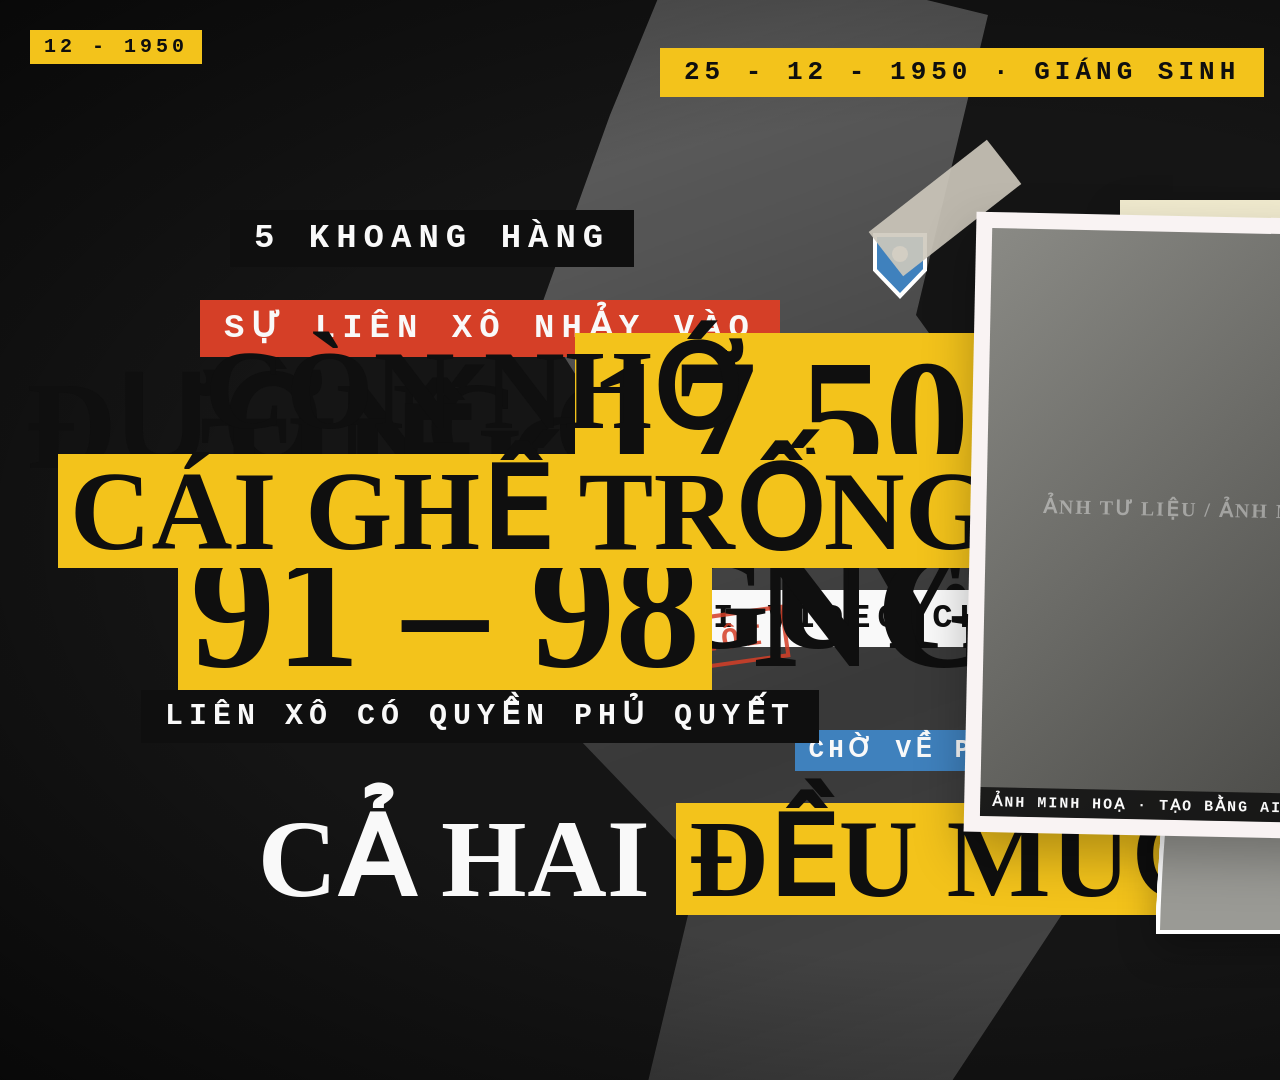
==== skills-v2/explained-history-chronicle/template/index.html @ 1d5fe41f "skills-v2: add explained-history-chronicle (light-paper 16:9 history documentary) + Barlow Condensed" ====
<!doctype html>
<html lang="vi"><head><meta charset="utf-8"><title>history chronicle explainer</title>
<script src="assets/gsap.min.js"></script>
<style>
@font-face{font-family:"Barlow Cond";font-weight:700;src:url(assets/fonts/BarlowCondensed-Bold.ttf)}
@font-face{font-family:"Barlow Cond";font-weight:800;src:url(assets/fonts/BarlowCondensed-ExtraBold.ttf)}
@font-face{font-family:"Plex Mono";font-weight:700;src:url(assets/fonts/IBMPlexMono-Bold.ttf)}
@font-face{font-family:"Plex Mono";font-weight:400;src:url(assets/fonts/IBMPlexMono-Regular.ttf)}
:root{--paper:#E1E1DB;--yel:#F3C31B;--ink:#0F0F0F;--white:#F9F9F9;--red:#D53F27;--redmap:#990303;--blue:#3F81BD;--tape:#CFC9BD;--poly:#F9F3F3;--cream:#F1EBCF;--mapbg:#151515}
*{box-sizing:border-box;margin:0}
html,body{width:1920px;height:1080px;overflow:hidden;background:#000;font-family:"Barlow Cond",sans-serif}
#root{position:relative;width:1920px;height:1080px;overflow:hidden;background:var(--paper)}
.page{position:absolute;inset:0}
.mono{font-family:"Plex Mono","Courier New",monospace;font-weight:700;text-transform:uppercase}
/* nền giấy: đa giác mờ rất nhẹ, không viền */
#paper svg,.mapbg svg{position:absolute;inset:0;width:1920px;height:1080px}
.mapbg{position:absolute;inset:0;background:var(--mapbg)}
.mapbg:after{content:"";position:absolute;inset:0;background:radial-gradient(ellipse at 50% 50%,transparent 55%,rgba(0,0,0,.6))}
.mapph{position:absolute;left:340px;top:-60px;width:900px;height:1250px;background:linear-gradient(160deg,#747474,#3d3d3d 60%,#555);clip-path:polygon(38% 0,72% 6%,64% 30%,78% 44%,70% 58%,82% 76%,60% 100%,34% 92%,40% 74%,24% 62%,36% 46%,22% 30%,30% 14%);filter:blur(7px);opacity:.9}
.mapph.dark{background:#2a2a2a}
/* chữ */
.h{font-family:"Barlow Cond";font-weight:800;text-transform:uppercase;line-height:1.08;color:var(--ink);letter-spacing:.5px}
.h.white{color:var(--white)}
.hl{background:var(--yel);padding:0 12px;margin:0 -2px;display:inline-block;line-height:1.02}
.tag{display:inline-block;font-size:34px;letter-spacing:7px;padding:10px 24px;line-height:1.1}
.tag.k{background:var(--ink);color:var(--white)}
.tag.w{background:var(--white);color:var(--ink)}
.tag.y{background:var(--yel);color:var(--ink)}
.tag.r{background:var(--red);color:var(--white)}
.tag.b{background:var(--blue);color:var(--white)}
.tag.s{font-size:20px;letter-spacing:4px;padding:6px 14px}
.lbl{position:absolute;background:var(--white);color:var(--ink);font-size:15px;letter-spacing:2px;padding:3px 9px}
/* ảnh polaroid dán băng keo */
.pol{position:absolute;background:var(--poly);padding:16px;box-shadow:0 22px 50px rgba(0,0,0,.28)}
.pol .im{position:relative;width:100%;height:100%;background:linear-gradient(135deg,#8a8a85,#2c2c2a);overflow:hidden}
.pol .im:before{content:"ẢNH TƯ LIỆU / ẢNH MINH HOẠ — THAY BẰNG ẢNH THẬT";position:absolute;left:0;right:0;top:45%;text-align:center;font:700 20px "Plex Mono";letter-spacing:2px;color:rgba(255,255,255,.4);padding:0 30px}
.pol .cp{position:absolute;left:0;bottom:0;background:rgba(15,15,15,.85);color:var(--white);font-size:15px;letter-spacing:2px;padding:5px 12px}
.tp{position:absolute;width:150px;height:56px;background:var(--tape);opacity:.9}
/* thẻ ghi chú kem, checklist, dấu mộc */
.note{position:absolute;background:var(--cream);color:#2b2a22;padding:20px 26px;box-shadow:0 14px 34px rgba(0,0,0,.25);width:420px}
.note .t{font-size:22px;letter-spacing:3px;text-align:center;border-bottom:2px solid #2b2a22;padding-bottom:8px}
.note .b{font:400 20px/1.5 "Plex Mono";margin-top:12px}
.chk{position:absolute;font-size:26px;letter-spacing:3px;color:var(--ink)}
.chk div{margin:14px 0;display:flex;align-items:center;gap:16px}
.chk i{display:inline-block;width:26px;height:26px;border:3px solid var(--red);position:relative}
.chk i.x:before,.chk i.x:after{content:"";position:absolute;left:-3px;top:10px;width:26px;height:3px;background:var(--red)}
.chk i.x:before{transform:rotate(45deg)}.chk i.x:after{transform:rotate(-45deg)}
.stamp{position:absolute;border:4px solid var(--red);color:var(--red);font-size:30px;letter-spacing:5px;padding:4px 16px;transform:rotate(-8deg);opacity:.85}
/* chân dung cắt, viền trắng */
.cut{position:absolute;filter:drop-shadow(0 0 0 #fff) drop-shadow(4px 0 0 #fff) drop-shadow(-4px 0 0 #fff) drop-shadow(0 4px 0 #fff) drop-shadow(0 -4px 0 #fff) drop-shadow(0 14px 18px rgba(0,0,0,.3))}
.cname{position:absolute;font-size:16px;letter-spacing:2px;background:var(--white);color:var(--ink);padding:3px 10px}
.bignum{font-family:"Barlow Cond";font-weight:800;font-size:150px;line-height:1.05;color:var(--ink);text-transform:uppercase}
</style></head><body>
<div id="root" data-composition-id="root" data-start="0" data-duration="42" data-width="1920" data-height="1080">

  <div id="paper" class="page clip" data-start="0" data-duration="42" data-track-index="0">
    <svg viewBox="0 0 1920 1080" preserveAspectRatio="none"><g fill="#d6d6cf" opacity=".5" style="filter:blur(10px)">
      <polygon points="80,120 380,60 460,300 160,360"/><polygon points="760,40 1060,110 980,380 700,300"/><polygon points="1400,160 1720,60 1840,330 1480,400"/>
      <polygon points="200,640 520,560 620,860 260,940"/><polygon points="900,700 1240,640 1320,980 960,1040"/><polygon points="1560,640 1840,700 1760,1000 1500,940"/></g>
      <g fill="#ececE7" opacity=".6" style="filter:blur(12px)"><polygon points="420,380 700,420 620,640 380,600"/><polygon points="1180,300 1460,380 1380,600 1140,520"/><polygon points="60,420 220,400 260,560 90,580"/></g></svg>
  </div>

  <!-- P1 0-6: polaroid trái + nhãn ngày + số lớn có nền vàng -->
  <div id="p1" class="page clip" data-start="0" data-duration="6" data-track-index="1">
    <div class="tp" style="left:35px;top:210px;transform:rotate(-38deg)"></div>
    <div class="pol" id="p1p" style="left:130px;top:230px;width:850px;height:710px;transform:rotate(-1.4deg)"><div class="im"><div class="cp mono">TRÊN TÀU MEREDITH VICTORY 12-1950 · HẢI QUÂN MỸ</div></div></div>
    <div class="tp" style="left:880px;top:810px;width:170px;transform:rotate(-40deg)"></div>
    <div class="tag y mono" id="p1t" style="position:absolute;left:1120px;top:400px"></div>
    <div class="bignum" id="p1n" style="position:absolute;left:1100px;top:480px">~<span class="hl">7.158</span> NGƯỜI</div>
  </div>

  <!-- P2 6-12: trang bản đồ — vùng đỏ, ghim xanh, đường chấm, tiêu đề cuối khung -->
  <div id="p2" class="page clip" data-start="6" data-duration="6" data-track-index="1">
    <div class="mapbg"><div class="mapph"></div>
      <svg viewBox="0 0 1920 1080">
        <polygon id="p2red" points="1010,330 1190,300 1250,420 1180,540 1060,560 980,460" fill="#990303" opacity="1"/>
        <defs><mask id="p2m"><path id="p2mp" d="M900 290 C905 360 888 460 880 640" fill="none" stroke="#fff" stroke-width="30" pathLength="1" stroke-dasharray="1" stroke-dashoffset="1"/></mask></defs>
        <path d="M900 290 C905 360 888 460 880 640" fill="none" stroke="#dfeeff" stroke-width="7" stroke-linecap="round" stroke-dasharray="0.1 18" mask="url(#p2m)"/>
      </svg>
      <svg id="p2pin" style="position:absolute;left:870px;top:230px;width:60px;height:70px" viewBox="0 0 60 70"><path d="M5 5 H55 V40 L30 66 L5 40Z" fill="#3F81BD" stroke="#fff" stroke-width="4"/><circle cx="30" cy="24" r="8" fill="#fff"/></svg>
    </div>
    <div class="tag y mono s" style="position:absolute;left:30px;top:30px">12 - 1950</div>
    <div class="tag y mono" id="p2t" style="position:absolute;left:660px;top:48px;font-size:26px;letter-spacing:5px">25 - 12 - 1950 · GIÁNG SINH</div>
    <div class="lbl mono" style="left:1040px;top:410px">HƯNG NAM</div>
    <div class="h white" id="p2h" style="position:absolute;left:0;right:0;text-align:center;top:800px;font-size:110px">CẢ HAI <span class="hl" style="color:var(--ink)">ĐỀU MUỐN ĐÁNH</span></div>
  </div>

  <!-- P3 12-18: câu hỏi giữa trang -->
  <div id="p3" class="page clip" data-start="12" data-duration="6" data-track-index="1">
    <div class="h" id="p3h" style="position:absolute;left:0;right:0;text-align:center;top:360px;font-size:124px">ĐƯỜNG CHIA ĐÔI <span class="hl">TỪ ĐÂU RA</span> ?</div>
    <div style="position:absolute;left:0;right:0;text-align:center;top:590px"><span class="tag w mono" id="p3s">XEM LẠI VIDEO CHIẾN TRANH LẠNH</span></div>
  </div>

  <!-- P4 18-24: checklist + dấu mộc + thẻ ghi chú kem -->
  <div id="p4" class="page clip" data-start="18" data-duration="6" data-track-index="1">
    <div style="position:absolute;left:230px;top:210px"><span class="tag k mono" id="p4t">5 KHOANG HÀNG</span></div>
    <div class="note" id="p4n" style="left:1120px;top:200px"><div class="t mono">LỆNH CỦA LARUE</div><div class="b">Dỡ gần hết hàng xuống.<br>Nhận nhiều người nhất có thể.</div></div>
    <div class="chk mono" id="p4c" style="left:300px;top:500px"><div><i class="x" id="p4c1"></i>THỨC ĂN</div><div><i class="x" id="p4c2"></i>NƯỚC SẠCH</div><div><i class="x" id="p4c3"></i>BÁC SĨ</div></div>
    <div class="stamp mono" id="p4s" style="left:560px;top:620px">THỦY LÔI</div>
  </div>

  <!-- P5 24-30: chân dung cắt + nhãn đỏ + tiêu đề + ghi chú -->
  <div id="p5" class="page clip" data-start="24" data-duration="6" data-track-index="1">
    <svg id="p5c" class="cut" style="left:1150px;top:170px" width="520" height="760" viewBox="0 0 520 760"><path d="M260 60 C340 60 380 130 372 210 C366 270 330 300 330 340 C440 370 500 440 510 760 H10 C20 440 80 370 190 340 C190 300 154 270 148 210 C140 130 180 60 260 60Z" fill="#9a9a95"/></svg>
    <div class="cname mono" style="left:1290px;top:900px">STALIN</div>
    <div style="position:absolute;left:200px;top:300px"><span class="tag r mono" id="p5t">SỰ LIÊN XÔ NHẢY VÀO</span></div>
    <div class="h" id="p5h" style="position:absolute;left:200px;top:390px;font-size:132px">THẾ CHIẾN 3 ·<br><span class="hl">BOM</span> NGUYÊN TỬ</div>
  </div>

  <!-- P6 30-36: hai con số lớn + nhãn xanh -->
  <div id="p6" class="page clip" data-start="30" data-duration="6" data-track-index="1">
    <div class="bignum" id="p6a" style="position:absolute;left:0;right:0;text-align:center;top:330px;font-size:170px"><span class="hl">17.500</span> XE</div>
    <div class="bignum" id="p6b" style="position:absolute;left:0;right:0;text-align:center;top:520px;font-size:170px"><span class="hl">91 – 98</span> NGHÌN DÂN</div>
    <div style="position:absolute;left:0;right:0;text-align:center;top:730px"><span class="tag b mono s" id="p6t" style="font-size:26px">CHỜ VỀ PHÍA NAM</span></div>
  </div>

  <!-- P7 36-42: tiêu đề trái + polaroid phải -->
  <div id="p7" class="page clip" data-start="36" data-duration="6" data-track-index="1">
    <div class="h" id="p7h" style="position:absolute;left:60px;top:330px;width:840px;text-align:center;font-size:112px;white-space:nowrap">CÒN NHỚ<br><span class="hl">CÁI GHẾ TRỐNG</span> ?</div>
    <div style="position:absolute;left:60px;top:690px;width:840px;text-align:center"><span class="tag k mono" id="p7t" style="font-size:30px;letter-spacing:6px">LIÊN XÔ CÓ QUYỀN PHỦ QUYẾT</span></div>
    <div class="tp" style="left:870px;top:180px;transform:rotate(-38deg)"></div>
    <div class="pol" id="p7p" style="left:970px;top:220px;width:800px;height:620px;transform:rotate(1.2deg)"><div class="im"><div class="cp mono">ẢNH MINH HOẠ · TẠO BẰNG AI</div></div></div>
    <div class="tp" style="left:1620px;top:800px;transform:rotate(-40deg)"></div>
  </div>

  <audio id="s1" src="assets/sfx_whoosh.wav" data-start="0.3" data-duration="0.8" data-track-index="10" data-volume="0.35"></audio>
  <audio id="s2" src="assets/sfx_ping.wav" data-start="7" data-duration="0.6" data-track-index="11" data-volume="0.35"></audio>
  <audio id="s3" src="assets/sfx_click.wav" data-start="19.2" data-duration="0.2" data-track-index="12" data-volume="0.3"></audio>
  <audio id="s4" src="assets/sfx_hit.wav" data-start="32" data-duration="1.5" data-track-index="13" data-volume="0.4"></audio>
</div>
<script>
/* nhãn gõ từng chữ: giữ nguyên chữ gốc để lint/snapshot đọc được */
function typeInit(id,text){const el=document.getElementById(id);el.textContent="";[...text].forEach(c=>{const s=document.createElement("span");s.textContent=c;el.appendChild(s)});return[...el.children]}
const TXT={p1t:"SÁNG 23 - 12 - 1950"};
const p1t=typeInit("p1t",TXT.p1t);
const tl=gsap.timeline({paused:true});
const fadeIn=(sel,t,d=.25)=>tl.from(sel,{opacity:0,duration:d},t);
const rise=(sel,t,y=34,d=.5)=>tl.from(sel,{y,opacity:0,duration:d,ease:"power3.out"},t);
/* P1 */
tl.from("#p1p",{x:-160,rotation:-5,opacity:0,duration:.7,ease:"power3.out"},.15)
  .from("#p1 .tp",{scale:0,opacity:0,duration:.3,stagger:.12},.7)
  .from(p1t,{opacity:0,duration:.01,stagger:.045},.9)
  .from("#p1n",{x:60,opacity:0,duration:.55,ease:"power3.out"},1.7);
/* P2 */
fadeIn("#p2 .mapbg",6,.3);
tl.from("#p2red",{opacity:0,duration:.5},6.6).to("#p2red",{opacity:.5,duration:1.2},7.4)
  .from("#p2pin",{y:-30,opacity:0,duration:.4,ease:"back.out(2)"},7.2)
  .to("#p2mp",{strokeDashoffset:0,duration:1.4,ease:"power1.inOut"},7.5)
  .from("#p2 .tag.y.s,#p2t",{opacity:0,duration:.3},6.4).from("#p2 .lbl",{opacity:0,duration:.3},8)
  .from("#p2h",{y:40,opacity:0,duration:.5,ease:"power3.out"},9);
/* P3 */
rise("#p3h",12.2,36);tl.from("#p3s",{opacity:0,scale:.9,duration:.4,ease:"power2.out"},13.2);
/* P4 */
tl.from("#p4t",{opacity:0,x:-30,duration:.4},18.2).from("#p4n",{opacity:0,y:-30,rotation:2,duration:.5,ease:"power3.out"},18.6)
  .from("#p4c",{opacity:0,duration:.3},19.2)
  .from("#p4c1,#p4c2,#p4c3",{scale:0,duration:.25,stagger:.5,ease:"back.out(2.5)"},19.6)
  .from("#p4s",{scale:2.2,opacity:0,duration:.25,ease:"power4.in"},21.6);
/* P5 */
tl.from("#p5c",{x:120,opacity:0,duration:.6,ease:"power3.out"},24.2).from("#p5 .cname",{opacity:0,duration:.3},24.8)
  .from("#p5t",{opacity:0,x:-30,duration:.4},24.5).from("#p5h",{y:40,opacity:0,duration:.55,ease:"power3.out"},25);
/* P6 */
rise("#p6a",30.2,40);rise("#p6b",31.1,40);tl.from("#p6t",{opacity:0,scale:.9,duration:.35},32.2);
/* P7 */
rise("#p7h",36.2,36);tl.from("#p7t",{opacity:0,duration:.4},37.2)
  .from("#p7p",{x:140,rotation:5,opacity:0,duration:.65,ease:"power3.out"},36.3).from("#p7 .tp",{scale:0,opacity:0,duration:.3,stagger:.12},36.9);
window.__timelines=window.__timelines||{};window.__timelines["root"]=tl;
</script></body></html>
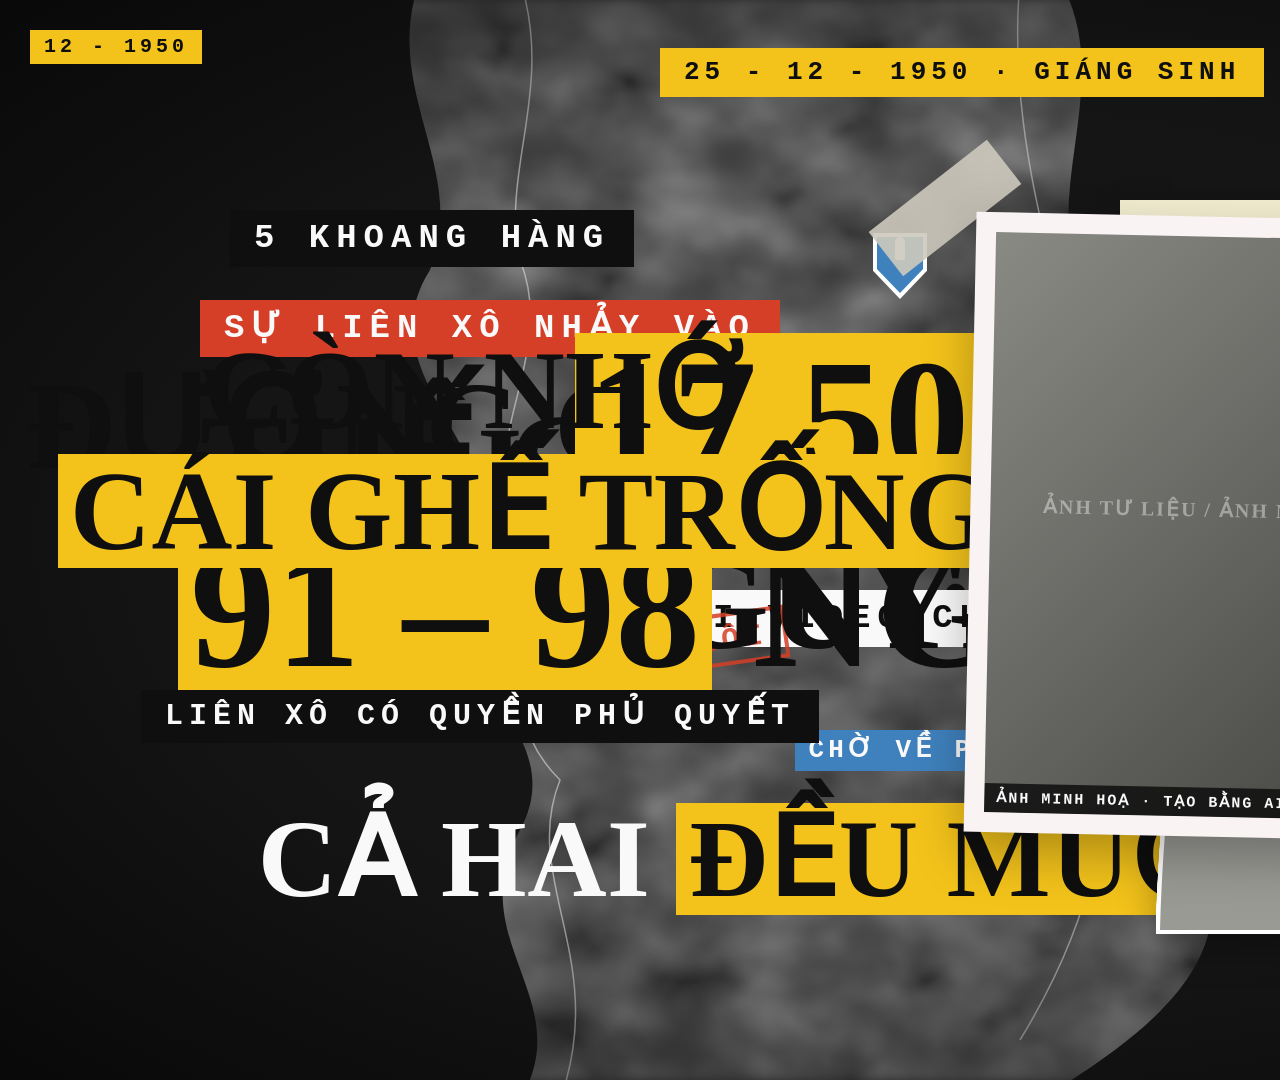
==== commit 73643ce7: "explained-history-chronicle: match reference background/map/polaroid, add image-prompts.md, document" ====
--- a/skills-v2/explained-history-chronicle/template/index.html
+++ b/skills-v2/explained-history-chronicle/template/index.html
@@ -16,8 +16,8 @@
 #paper svg,.mapbg svg{position:absolute;inset:0;width:1920px;height:1080px}
 .mapbg{position:absolute;inset:0;background:var(--mapbg)}
 .mapbg:after{content:"";position:absolute;inset:0;background:radial-gradient(ellipse at 50% 50%,transparent 55%,rgba(0,0,0,.6))}
-.mapph{position:absolute;left:340px;top:-60px;width:900px;height:1250px;background:linear-gradient(160deg,#747474,#3d3d3d 60%,#555);clip-path:polygon(38% 0,72% 6%,64% 30%,78% 44%,70% 58%,82% 76%,60% 100%,34% 92%,40% 74%,24% 62%,36% 46%,22% 30%,30% 14%);filter:blur(7px);opacity:.9}
-.mapph.dark{background:#2a2a2a}
+
+
 /* chữ */
 .h{font-family:"Barlow Cond";font-weight:800;text-transform:uppercase;line-height:1.08;color:var(--ink);letter-spacing:.5px}
 .h.white{color:var(--white)}
@@ -31,7 +31,7 @@
 .tag.s{font-size:20px;letter-spacing:4px;padding:6px 14px}
 .lbl{position:absolute;background:var(--white);color:var(--ink);font-size:15px;letter-spacing:2px;padding:3px 9px}
 /* ảnh polaroid dán băng keo */
-.pol{position:absolute;background:var(--poly);padding:16px;box-shadow:0 22px 50px rgba(0,0,0,.28)}
+.pol{position:absolute;background:var(--poly);padding:20px;box-shadow:0 22px 50px rgba(0,0,0,.28)}
 .pol .im{position:relative;width:100%;height:100%;background:linear-gradient(135deg,#8a8a85,#2c2c2a);overflow:hidden}
 .pol .im:before{content:"ẢNH TƯ LIỆU / ẢNH MINH HOẠ — THAY BẰNG ẢNH THẬT";position:absolute;left:0;right:0;top:45%;text-align:center;font:700 20px "Plex Mono";letter-spacing:2px;color:rgba(255,255,255,.4);padding:0 30px}
 .pol .cp{position:absolute;left:0;bottom:0;background:rgba(15,15,15,.85);color:var(--white);font-size:15px;letter-spacing:2px;padding:5px 12px}
@@ -54,16 +54,13 @@
 <div id="root" data-composition-id="root" data-start="0" data-duration="42" data-width="1920" data-height="1080">
 
   <div id="paper" class="page clip" data-start="0" data-duration="42" data-track-index="0">
-    <svg viewBox="0 0 1920 1080" preserveAspectRatio="none"><g fill="#d6d6cf" opacity=".5" style="filter:blur(10px)">
-      <polygon points="80,120 380,60 460,300 160,360"/><polygon points="760,40 1060,110 980,380 700,300"/><polygon points="1400,160 1720,60 1840,330 1480,400"/>
-      <polygon points="200,640 520,560 620,860 260,940"/><polygon points="900,700 1240,640 1320,980 960,1040"/><polygon points="1560,640 1840,700 1760,1000 1500,940"/></g>
-      <g fill="#ececE7" opacity=".6" style="filter:blur(12px)"><polygon points="420,380 700,420 620,640 380,600"/><polygon points="1180,300 1460,380 1380,600 1140,520"/><polygon points="60,420 220,400 260,560 90,580"/></g></svg>
+    <svg id="shards" viewBox="0 0 1920 1080" preserveAspectRatio="none"></svg>
   </div>
 
   <!-- P1 0-6: polaroid trái + nhãn ngày + số lớn có nền vàng -->
   <div id="p1" class="page clip" data-start="0" data-duration="6" data-track-index="1">
     <div class="tp" style="left:35px;top:210px;transform:rotate(-38deg)"></div>
-    <div class="pol" id="p1p" style="left:130px;top:230px;width:850px;height:710px;transform:rotate(-1.4deg)"><div class="im"><div class="cp mono">TRÊN TÀU MEREDITH VICTORY 12-1950 · HẢI QUÂN MỸ</div></div></div>
+    <div class="pol" id="p1p" style="left:120px;top:230px;width:862px;height:688px;transform:rotate(-1deg)"><div class="im"><div class="cp mono">TRÊN TÀU MEREDITH VICTORY 12-1950 · HẢI QUÂN MỸ</div></div></div>
     <div class="tp" style="left:880px;top:810px;width:170px;transform:rotate(-40deg)"></div>
     <div class="tag y mono" id="p1t" style="position:absolute;left:1120px;top:400px"></div>
     <div class="bignum" id="p1n" style="position:absolute;left:1100px;top:480px">~<span class="hl">7.158</span> NGƯỜI</div>
@@ -71,13 +68,27 @@
 
   <!-- P2 6-12: trang bản đồ — vùng đỏ, ghim xanh, đường chấm, tiêu đề cuối khung -->
   <div id="p2" class="page clip" data-start="6" data-duration="6" data-track-index="1">
-    <div class="mapbg"><div class="mapph"></div>
-      <svg viewBox="0 0 1920 1080">
+    <div class="mapbg">
+      <svg viewBox="0 0 1920 1080" style="position:absolute;inset:0">
+        <defs>
+          <filter id="relief" x="0" y="0" width="100%" height="100%">
+            <feTurbulence type="fractalNoise" baseFrequency="0.011 0.016" numOctaves="5" seed="7" result="n"/>
+            <feColorMatrix in="n" type="matrix" values="0 0 0 0 0.62  0 0 0 0 0.62  0 0 0 0 0.62  2.2 0 0 0 -0.55" result="a"/>
+            <feColorMatrix in="n" type="matrix" values="1.6 0 0 0 -0.35  1.6 0 0 0 -0.35  1.6 0 0 0 -0.35  0 0 0 1 0" result="g"/>
+            <feComposite in="g" in2="SourceAlpha" operator="in" result="gl"/>
+            <feGaussianBlur in="gl" stdDeviation="4"/>
+          </filter>
+          <clipPath id="land"><path d="M420 -20 L1060 -20 C1120 90 1030 200 1090 310 C1160 420 1130 480 1180 570 C1230 660 1150 780 1210 880 C1230 980 1120 1050 1040 1100 L520 1100 C580 1000 460 940 520 830 C580 720 400 660 470 560 C530 460 360 380 430 270 C470 170 380 90 420 -20Z"/></clipPath>
+        </defs>
+        <g clip-path="url(#land)"><rect width="1920" height="1080" fill="#383838"/><rect width="1920" height="1080" filter="url(#relief)" opacity=".5"/></g>
+        <path d="M520 -20 C555 90 500 170 520 260 C560 360 470 440 520 540 C560 640 480 700 560 780 C520 880 610 960 560 1100" fill="none" stroke="#e8e8e8" stroke-width="1.5" opacity=".55"/>
+        <path d="M1020 -20 C1000 200 1110 400 1120 560 C1100 760 1130 860 1020 1040" fill="none" stroke="#e8e8e8" stroke-width="1.5" opacity=".45"/>
+        <path d="M540 520 L1120 540" fill="none" stroke="#e8e8e8" stroke-width="1" opacity=".35"/>
         <polygon id="p2red" points="1010,330 1190,300 1250,420 1180,540 1060,560 980,460" fill="#990303" opacity="1"/>
         <defs><mask id="p2m"><path id="p2mp" d="M900 290 C905 360 888 460 880 640" fill="none" stroke="#fff" stroke-width="30" pathLength="1" stroke-dasharray="1" stroke-dashoffset="1"/></mask></defs>
         <path d="M900 290 C905 360 888 460 880 640" fill="none" stroke="#dfeeff" stroke-width="7" stroke-linecap="round" stroke-dasharray="0.1 18" mask="url(#p2m)"/>
       </svg>
-      <svg id="p2pin" style="position:absolute;left:870px;top:230px;width:60px;height:70px" viewBox="0 0 60 70"><path d="M5 5 H55 V40 L30 66 L5 40Z" fill="#3F81BD" stroke="#fff" stroke-width="4"/><circle cx="30" cy="24" r="8" fill="#fff"/></svg>
+      <svg id="p2pin" style="position:absolute;left:870px;top:230px;width:60px;height:70px" viewBox="0 0 60 70"><path d="M5 5 H55 V40 L30 66 L5 40Z" fill="#3F81BD" stroke="#fff" stroke-width="4"/><rect x="25" y="14" width="10" height="16" rx="2" fill="#fff"/><circle cx="30" cy="12" r="5" fill="#fff"/></svg>
     </div>
     <div class="tag y mono s" style="position:absolute;left:30px;top:30px">12 - 1950</div>
     <div class="tag y mono" id="p2t" style="position:absolute;left:660px;top:48px;font-size:26px;letter-spacing:5px">25 - 12 - 1950 · GIÁNG SINH</div>
@@ -129,6 +140,9 @@
   <audio id="s4" src="assets/sfx_hit.wav" data-start="32" data-duration="1.5" data-track-index="13" data-volume="0.4"></audio>
 </div>
 <script>
+/* nền giấy: mảnh đa giác sắc cạnh, chồng nhau, độ tương phản ±3–7% (mẫu có 60–90 mảnh, đổi seed mỗi vài trang) */
+function shards(seed,n){let s=seed;const r=()=>{s=(s*1664525+1013904223)%4294967296;return s/4294967296};const g=document.getElementById("shards");let h="";for(let i=0;i<n;i++){const cx=r()*1920,cy=r()*1080,sz=70+r()*260,k=3+Math.floor(r()*2);let pts=[];for(let j=0;j<k;j++){const a=(j/k)*6.283+r()*1.1,d=sz*(0.5+r()*0.6);pts.push((cx+Math.cos(a)*d).toFixed(0)+","+(cy+Math.sin(a)*d).toFixed(0))}const light=r()>.45;h+=`<polygon points="${pts.join(" ")}" fill="${light?"#fff":"#000"}" opacity="${(light?0.03+r()*.05:0.012+r()*.022).toFixed(3)}"/>`}g.innerHTML=h}
+shards(20260101,70);
 /* nhãn gõ từng chữ: giữ nguyên chữ gốc để lint/snapshot đọc được */
 function typeInit(id,text){const el=document.getElementById(id);el.textContent="";[...text].forEach(c=>{const s=document.createElement("span");s.textContent=c;el.appendChild(s)});return[...el.children]}
 const TXT={p1t:"SÁNG 23 - 12 - 1950"};
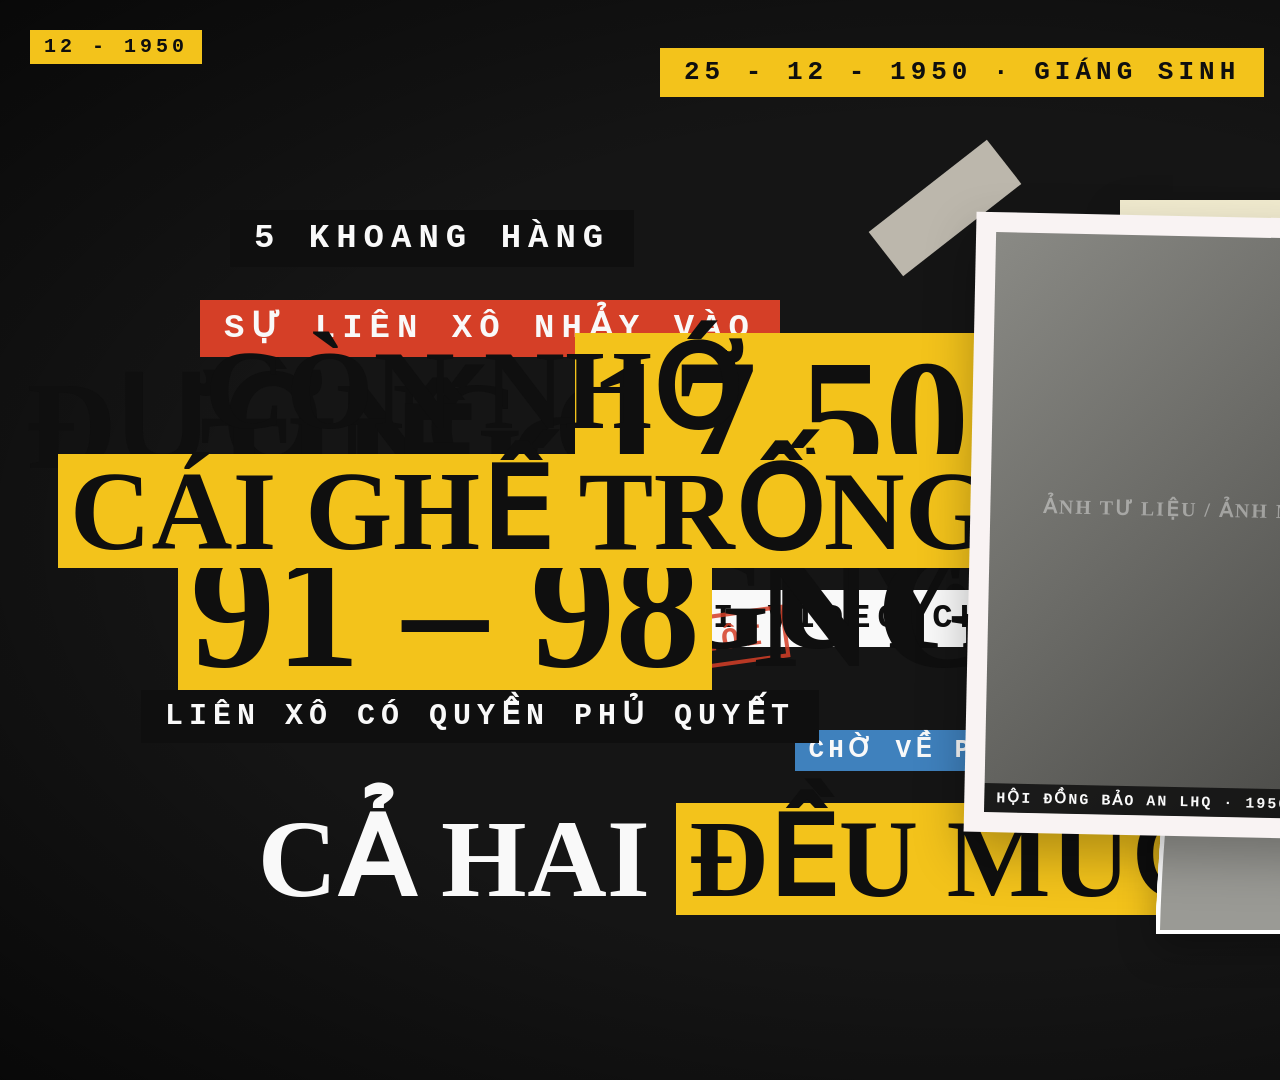
==== commit 0cea2b58: "Approach A: real images/maps (fetch_assets), act-based ducked music mix, QA gate, motion rules Co-au" ====
--- a/skills-v2/explained-history-chronicle/template/index.html
+++ b/skills-v2/explained-history-chronicle/template/index.html
@@ -6,7 +6,7 @@
 @font-face{font-family:"Barlow Cond";font-weight:800;src:url(assets/fonts/BarlowCondensed-ExtraBold.ttf)}
 @font-face{font-family:"Plex Mono";font-weight:700;src:url(assets/fonts/IBMPlexMono-Bold.ttf)}
 @font-face{font-family:"Plex Mono";font-weight:400;src:url(assets/fonts/IBMPlexMono-Regular.ttf)}
-:root{--paper:#E1E1DB;--yel:#F3C31B;--ink:#0F0F0F;--white:#F9F9F9;--red:#D53F27;--redmap:#990303;--blue:#3F81BD;--tape:#CFC9BD;--poly:#F9F3F3;--cream:#F1EBCF;--mapbg:#151515}
+:root{--paper:#E1E1DB;--yel:#F3C31B;--ink:#0F0F0F;--white:#F9F9F9;--red:#D53F27;--redmap:#990303;--blue:#3F81BD;--tape:#CFC9BD;--poly:#F9F3F3;--cream:#F1EBCF;--mapbg:#151515;--land:#383838;--noteink:#2b2a22}
 *{box-sizing:border-box;margin:0}
 html,body{width:1920px;height:1080px;overflow:hidden;background:#000;font-family:"Barlow Cond",sans-serif}
 #root{position:relative;width:1920px;height:1080px;overflow:hidden;background:var(--paper)}
@@ -35,10 +35,14 @@
 .pol .im{position:relative;width:100%;height:100%;background:linear-gradient(135deg,#8a8a85,#2c2c2a);overflow:hidden}
 .pol .im:before{content:"ẢNH TƯ LIỆU / ẢNH MINH HOẠ — THAY BẰNG ẢNH THẬT";position:absolute;left:0;right:0;top:45%;text-align:center;font:700 20px "Plex Mono";letter-spacing:2px;color:rgba(255,255,255,.4);padding:0 30px}
 .pol .cp{position:absolute;left:0;bottom:0;background:rgba(15,15,15,.85);color:var(--white);font-size:15px;letter-spacing:2px;padding:5px 12px}
+.pol .im img{position:absolute;inset:0;width:100%;height:100%;object-fit:cover;filter:grayscale(1) contrast(1.12);transform-origin:50% 50%}
+.pol .im:has(img):before{display:none}
+.pol .im .cr{position:absolute;right:0;top:0;background:rgba(15,15,15,.7);color:#ddd;font-size:11px;letter-spacing:1.5px;padding:3px 8px}
+.mapbg .lbl{z-index:2}
 .tp{position:absolute;width:150px;height:56px;background:var(--tape);opacity:.9}
 /* thẻ ghi chú kem, checklist, dấu mộc */
-.note{position:absolute;background:var(--cream);color:#2b2a22;padding:20px 26px;box-shadow:0 14px 34px rgba(0,0,0,.25);width:420px}
-.note .t{font-size:22px;letter-spacing:3px;text-align:center;border-bottom:2px solid #2b2a22;padding-bottom:8px}
+.note{position:absolute;background:var(--cream);color:var(--noteink);padding:20px 26px;box-shadow:0 14px 34px rgba(0,0,0,.25);width:420px}
+.note .t{font-size:22px;letter-spacing:3px;text-align:center;border-bottom:2px solid var(--noteink);padding-bottom:8px}
 .note .b{font:400 20px/1.5 "Plex Mono";margin-top:12px}
 .chk{position:absolute;font-size:26px;letter-spacing:3px;color:var(--ink)}
 .chk div{margin:14px 0;display:flex;align-items:center;gap:16px}
@@ -60,7 +64,7 @@
   <!-- P1 0-6: polaroid trái + nhãn ngày + số lớn có nền vàng -->
   <div id="p1" class="page clip" data-start="0" data-duration="6" data-track-index="1">
     <div class="tp" style="left:35px;top:210px;transform:rotate(-38deg)"></div>
-    <div class="pol" id="p1p" style="left:120px;top:230px;width:862px;height:688px;transform:rotate(-1deg)"><div class="im"><div class="cp mono">TRÊN TÀU MEREDITH VICTORY 12-1950 · HẢI QUÂN MỸ</div></div></div>
+    <div class="pol" id="p1p" style="left:120px;top:230px;width:862px;height:688px;transform:rotate(-1deg)"><div class="im"><!--asset:p1--><!--/asset:p1--><div class="cp mono">TRÊN TÀU MEREDITH VICTORY 12-1950 · HẢI QUÂN MỸ</div></div></div>
     <div class="tp" style="left:880px;top:810px;width:170px;transform:rotate(-40deg)"></div>
     <div class="tag y mono" id="p1t" style="position:absolute;left:1120px;top:400px"></div>
     <div class="bignum" id="p1n" style="position:absolute;left:1100px;top:480px">~<span class="hl">7.158</span> NGƯỜI</div>
@@ -68,31 +72,10 @@
 
   <!-- P2 6-12: trang bản đồ — vùng đỏ, ghim xanh, đường chấm, tiêu đề cuối khung -->
   <div id="p2" class="page clip" data-start="6" data-duration="6" data-track-index="1">
-    <div class="mapbg">
-      <svg viewBox="0 0 1920 1080" style="position:absolute;inset:0">
-        <defs>
-          <filter id="relief" x="0" y="0" width="100%" height="100%">
-            <feTurbulence type="fractalNoise" baseFrequency="0.011 0.016" numOctaves="5" seed="7" result="n"/>
-            <feColorMatrix in="n" type="matrix" values="0 0 0 0 0.62  0 0 0 0 0.62  0 0 0 0 0.62  2.2 0 0 0 -0.55" result="a"/>
-            <feColorMatrix in="n" type="matrix" values="1.6 0 0 0 -0.35  1.6 0 0 0 -0.35  1.6 0 0 0 -0.35  0 0 0 1 0" result="g"/>
-            <feComposite in="g" in2="SourceAlpha" operator="in" result="gl"/>
-            <feGaussianBlur in="gl" stdDeviation="4"/>
-          </filter>
-          <clipPath id="land"><path d="M420 -20 L1060 -20 C1120 90 1030 200 1090 310 C1160 420 1130 480 1180 570 C1230 660 1150 780 1210 880 C1230 980 1120 1050 1040 1100 L520 1100 C580 1000 460 940 520 830 C580 720 400 660 470 560 C530 460 360 380 430 270 C470 170 380 90 420 -20Z"/></clipPath>
-        </defs>
-        <g clip-path="url(#land)"><rect width="1920" height="1080" fill="#383838"/><rect width="1920" height="1080" filter="url(#relief)" opacity=".5"/></g>
-        <path d="M520 -20 C555 90 500 170 520 260 C560 360 470 440 520 540 C560 640 480 700 560 780 C520 880 610 960 560 1100" fill="none" stroke="#e8e8e8" stroke-width="1.5" opacity=".55"/>
-        <path d="M1020 -20 C1000 200 1110 400 1120 560 C1100 760 1130 860 1020 1040" fill="none" stroke="#e8e8e8" stroke-width="1.5" opacity=".45"/>
-        <path d="M540 520 L1120 540" fill="none" stroke="#e8e8e8" stroke-width="1" opacity=".35"/>
-        <polygon id="p2red" points="1010,330 1190,300 1250,420 1180,540 1060,560 980,460" fill="#990303" opacity="1"/>
-        <defs><mask id="p2m"><path id="p2mp" d="M900 290 C905 360 888 460 880 640" fill="none" stroke="#fff" stroke-width="30" pathLength="1" stroke-dasharray="1" stroke-dashoffset="1"/></mask></defs>
-        <path d="M900 290 C905 360 888 460 880 640" fill="none" stroke="#dfeeff" stroke-width="7" stroke-linecap="round" stroke-dasharray="0.1 18" mask="url(#p2m)"/>
-      </svg>
-      <svg id="p2pin" style="position:absolute;left:870px;top:230px;width:60px;height:70px" viewBox="0 0 60 70"><path d="M5 5 H55 V40 L30 66 L5 40Z" fill="#3F81BD" stroke="#fff" stroke-width="4"/><rect x="25" y="14" width="10" height="16" rx="2" fill="#fff"/><circle cx="30" cy="12" r="5" fill="#fff"/></svg>
+    <div class="mapbg"><!--asset:p2--><!--/asset:p2-->
     </div>
     <div class="tag y mono s" style="position:absolute;left:30px;top:30px">12 - 1950</div>
     <div class="tag y mono" id="p2t" style="position:absolute;left:660px;top:48px;font-size:26px;letter-spacing:5px">25 - 12 - 1950 · GIÁNG SINH</div>
-    <div class="lbl mono" style="left:1040px;top:410px">HƯNG NAM</div>
     <div class="h white" id="p2h" style="position:absolute;left:0;right:0;text-align:center;top:800px;font-size:110px">CẢ HAI <span class="hl" style="color:var(--ink)">ĐỀU MUỐN ĐÁNH</span></div>
   </div>
 
@@ -130,7 +113,7 @@
     <div class="h" id="p7h" style="position:absolute;left:60px;top:330px;width:840px;text-align:center;font-size:112px;white-space:nowrap">CÒN NHỚ<br><span class="hl">CÁI GHẾ TRỐNG</span> ?</div>
     <div style="position:absolute;left:60px;top:690px;width:840px;text-align:center"><span class="tag k mono" id="p7t" style="font-size:30px;letter-spacing:6px">LIÊN XÔ CÓ QUYỀN PHỦ QUYẾT</span></div>
     <div class="tp" style="left:870px;top:180px;transform:rotate(-38deg)"></div>
-    <div class="pol" id="p7p" style="left:970px;top:220px;width:800px;height:620px;transform:rotate(1.2deg)"><div class="im"><div class="cp mono">ẢNH MINH HOẠ · TẠO BẰNG AI</div></div></div>
+    <div class="pol" id="p7p" style="left:970px;top:220px;width:800px;height:620px;transform:rotate(1.2deg)"><div class="im"><!--asset:p7--><!--/asset:p7--><div class="cp mono">HỘI ĐỒNG BẢO AN LHQ · 1950</div></div></div>
     <div class="tp" style="left:1620px;top:800px;transform:rotate(-40deg)"></div>
   </div>
 
@@ -150,18 +133,27 @@
 const tl=gsap.timeline({paused:true});
 const fadeIn=(sel,t,d=.25)=>tl.from(sel,{opacity:0,duration:d},t);
 const rise=(sel,t,y=34,d=.5)=>tl.from(sel,{y,opacity:0,duration:d,ease:"power3.out"},t);
+/* ảnh/bản đồ luôn trôi chậm (Ken Burns) để không có khung đứng yên; bỏ qua nếu chưa có ảnh */
+const kb=(sel,t,d,from=1,to=1.09)=>{if(document.querySelector(sel))tl.fromTo(sel,{scale:from},{scale:to,duration:d,ease:"none"},t)};
+/* số đếm lên, giữ dấu chấm nghìn kiểu Việt */
+const countUp=(sel,t,to,d=1.2)=>{const el=document.querySelector(sel);if(!el)return;const o={v:0};
+  tl.to(o,{v:to,duration:d,ease:"power2.out",onUpdate:()=>{el.textContent=Math.round(o.v).toLocaleString("de-DE")}},t)};
 /* P1 */
 tl.from("#p1p",{x:-160,rotation:-5,opacity:0,duration:.7,ease:"power3.out"},.15)
   .from("#p1 .tp",{scale:0,opacity:0,duration:.3,stagger:.12},.7)
   .from(p1t,{opacity:0,duration:.01,stagger:.045},.9)
   .from("#p1n",{x:60,opacity:0,duration:.55,ease:"power3.out"},1.7);
-/* P2 */
+kb("#p1p .im img",0,6);
+countUp("#p1n .hl",1.7,7158,1.3);
+/* P2 — bản đồ thật từ fetch_assets.py: vùng đỏ .hl, ghim .pin, nhãn .lbl, đường #p2-route-mask */
 fadeIn("#p2 .mapbg",6,.3);
-tl.from("#p2red",{opacity:0,duration:.5},6.6).to("#p2red",{opacity:.5,duration:1.2},7.4)
-  .from("#p2pin",{y:-30,opacity:0,duration:.4,ease:"back.out(2)"},7.2)
-  .to("#p2mp",{strokeDashoffset:0,duration:1.4,ease:"power1.inOut"},7.5)
-  .from("#p2 .tag.y.s,#p2t",{opacity:0,duration:.3},6.4).from("#p2 .lbl",{opacity:0,duration:.3},8)
-  .from("#p2h",{y:40,opacity:0,duration:.5,ease:"power3.out"},9);
+kb("#p2 .mapbg",6,6,1,1.06);
+tl.from("#p2 .mapbg .hl",{opacity:0,duration:.5},6.6).to("#p2 .mapbg .hl",{opacity:.6,duration:1.2},7.4)
+  .from("#p2 .mapbg .pin",{y:-30,opacity:0,duration:.4,ease:"back.out(2)",stagger:.5},7.2)
+  .from("#p2 .mapbg .lbl",{opacity:0,duration:.3,stagger:.5},7.6)
+  .from("#p2 .tag.y.s,#p2t",{opacity:0,duration:.3},6.4)
+  .from("#p2h",{y:40,opacity:0,duration:.5,ease:"power3.out"},9.4);
+if(document.querySelector("#p2-route-mask"))tl.to("#p2-route-mask",{strokeDashoffset:0,duration:1.6,ease:"power1.inOut"},8);
 /* P3 */
 rise("#p3h",12.2,36);tl.from("#p3s",{opacity:0,scale:.9,duration:.4,ease:"power2.out"},13.2);
 /* P4 */
@@ -174,8 +166,10 @@
   .from("#p5t",{opacity:0,x:-30,duration:.4},24.5).from("#p5h",{y:40,opacity:0,duration:.55,ease:"power3.out"},25);
 /* P6 */
 rise("#p6a",30.2,40);rise("#p6b",31.1,40);tl.from("#p6t",{opacity:0,scale:.9,duration:.35},32.2);
+countUp("#p6a .hl",30.2,17500,1.4);
 /* P7 */
 rise("#p7h",36.2,36);tl.from("#p7t",{opacity:0,duration:.4},37.2)
   .from("#p7p",{x:140,rotation:5,opacity:0,duration:.65,ease:"power3.out"},36.3).from("#p7 .tp",{scale:0,opacity:0,duration:.3,stagger:.12},36.9);
+kb("#p7p .im img",36,6);
 window.__timelines=window.__timelines||{};window.__timelines["root"]=tl;
 </script></body></html>
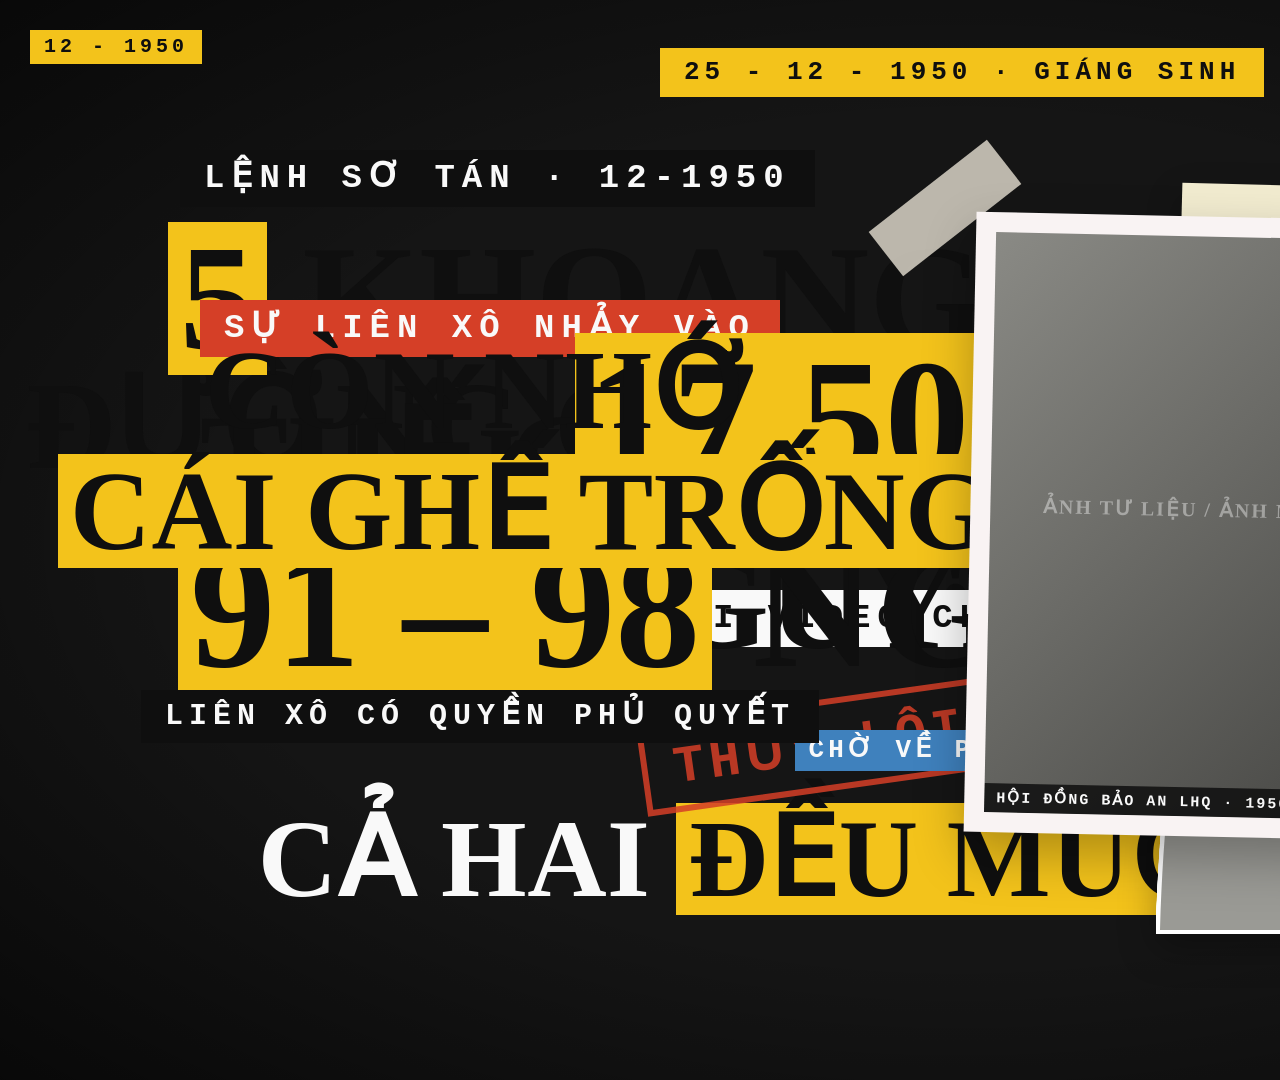
==== commit 465efbba: "Chronicle P4: large headline, readable checklist/note, drift; qa_video skips pause check without voi" ====
--- a/skills-v2/explained-history-chronicle/template/index.html
+++ b/skills-v2/explained-history-chronicle/template/index.html
@@ -42,12 +42,12 @@
 .tp{position:absolute;width:150px;height:56px;background:var(--tape);opacity:.9}
 /* thẻ ghi chú kem, checklist, dấu mộc */
 .note{position:absolute;background:var(--cream);color:var(--noteink);padding:20px 26px;box-shadow:0 14px 34px rgba(0,0,0,.25);width:420px}
-.note .t{font-size:22px;letter-spacing:3px;text-align:center;border-bottom:2px solid var(--noteink);padding-bottom:8px}
-.note .b{font:400 20px/1.5 "Plex Mono";margin-top:12px}
+.note .t{font-size:28px;letter-spacing:3px;text-align:center;border-bottom:2px solid var(--noteink);padding-bottom:8px}
+.note .b{font:400 28px/1.45 "Plex Mono";margin-top:12px}
 .chk{position:absolute;font-size:26px;letter-spacing:3px;color:var(--ink)}
 .chk div{margin:14px 0;display:flex;align-items:center;gap:16px}
-.chk i{display:inline-block;width:26px;height:26px;border:3px solid var(--red);position:relative}
-.chk i.x:before,.chk i.x:after{content:"";position:absolute;left:-3px;top:10px;width:26px;height:3px;background:var(--red)}
+.chk i{display:inline-block;width:.85em;height:.85em;border:.1em solid var(--red);position:relative;flex:none}
+.chk i.x:before,.chk i.x:after{content:"";position:absolute;left:-.1em;top:.28em;width:.85em;height:.1em;background:var(--red)}
 .chk i.x:before{transform:rotate(45deg)}.chk i.x:after{transform:rotate(-45deg)}
 .stamp{position:absolute;border:4px solid var(--red);color:var(--red);font-size:30px;letter-spacing:5px;padding:4px 16px;transform:rotate(-8deg);opacity:.85}
 /* chân dung cắt, viền trắng */
@@ -87,10 +87,11 @@
 
   <!-- P4 18-24: checklist + dấu mộc + thẻ ghi chú kem -->
   <div id="p4" class="page clip" data-start="18" data-duration="6" data-track-index="1">
-    <div style="position:absolute;left:230px;top:210px"><span class="tag k mono" id="p4t">5 KHOANG HÀNG</span></div>
-    <div class="note" id="p4n" style="left:1120px;top:200px"><div class="t mono">LỆNH CỦA LARUE</div><div class="b">Dỡ gần hết hàng xuống.<br>Nhận nhiều người nhất có thể.</div></div>
-    <div class="chk mono" id="p4c" style="left:300px;top:500px"><div><i class="x" id="p4c1"></i>THỨC ĂN</div><div><i class="x" id="p4c2"></i>NƯỚC SẠCH</div><div><i class="x" id="p4c3"></i>BÁC SĨ</div></div>
-    <div class="stamp mono" id="p4s" style="left:560px;top:620px">THỦY LÔI</div>
+    <div class="tag k mono" id="p4t" style="position:absolute;left:180px;top:150px">LỆNH SƠ TÁN · 12-1950</div>
+    <div class="bignum" id="p4h" style="position:absolute;left:170px;top:220px"><span class="hl">5</span> KHOANG HÀNG</div>
+    <div class="note" id="p4n" style="left:1180px;top:190px;width:560px;transform:rotate(1.5deg)"><div class="t mono">LỆNH CỦA LARUE</div><div class="b">Dỡ gần hết hàng xuống.<br>Nhận nhiều người nhất có thể.</div></div>
+    <div class="chk mono" id="p4c" style="left:190px;top:520px;font-size:46px"><div><i class="x" id="p4c1"></i>THỨC ĂN</div><div><i class="x" id="p4c2"></i>NƯỚC SẠCH</div><div><i class="x" id="p4c3"></i>BÁC SĨ</div></div>
+    <div class="stamp mono" id="p4s" style="left:640px;top:700px;font-size:52px;padding:8px 26px;border-width:6px">THỦY LÔI</div>
   </div>
 
   <!-- P5 24-30: chân dung cắt + nhãn đỏ + tiêu đề + ghi chú -->
@@ -157,7 +158,7 @@
 /* P3 */
 rise("#p3h",12.2,36);tl.from("#p3s",{opacity:0,scale:.9,duration:.4,ease:"power2.out"},13.2);
 /* P4 */
-tl.from("#p4t",{opacity:0,x:-30,duration:.4},18.2).from("#p4n",{opacity:0,y:-30,rotation:2,duration:.5,ease:"power3.out"},18.6)
+rise("#p4h",18.4,40);tl.from("#p4t",{opacity:0,x:-30,duration:.4},18.2).from("#p4n",{opacity:0,y:-30,rotation:2,duration:.5,ease:"power3.out"},18.6)
   .from("#p4c",{opacity:0,duration:.3},19.2)
   .from("#p4c1,#p4c2,#p4c3",{scale:0,duration:.25,stagger:.5,ease:"back.out(2.5)"},19.6)
   .from("#p4s",{scale:2.2,opacity:0,duration:.25,ease:"power4.in"},21.6);
@@ -167,6 +168,11 @@
 /* P6 */
 rise("#p6a",30.2,40);rise("#p6b",31.1,40);tl.from("#p6t",{opacity:0,scale:.9,duration:.35},32.2);
 countUp("#p6a .hl",30.2,17500,1.4);
+/* trang chỉ có chữ: trôi rất chậm để không có khung đứng yên (qa_video bắt > 3,5 s) */
+tl.to("#p3h",{scale:1.04,duration:5,ease:"none"},12.8);
+tl.to("#p5c",{x:-24,duration:5,ease:"none"},24.9);
+tl.to("#p6a,#p6b",{scale:1.04,duration:4.6,ease:"none"},31.4);
+tl.to("#p4n",{rotation:-0.5,y:12,duration:4.7,ease:"none"},19.2).to("#p4h",{x:18,duration:5,ease:"none"},18.9);
 /* P7 */
 rise("#p7h",36.2,36);tl.from("#p7t",{opacity:0,duration:.4},37.2)
   .from("#p7p",{x:140,rotation:5,opacity:0,duration:.65,ease:"power3.out"},36.3).from("#p7 .tp",{scale:0,opacity:0,duration:.3,stagger:.12},36.9);
